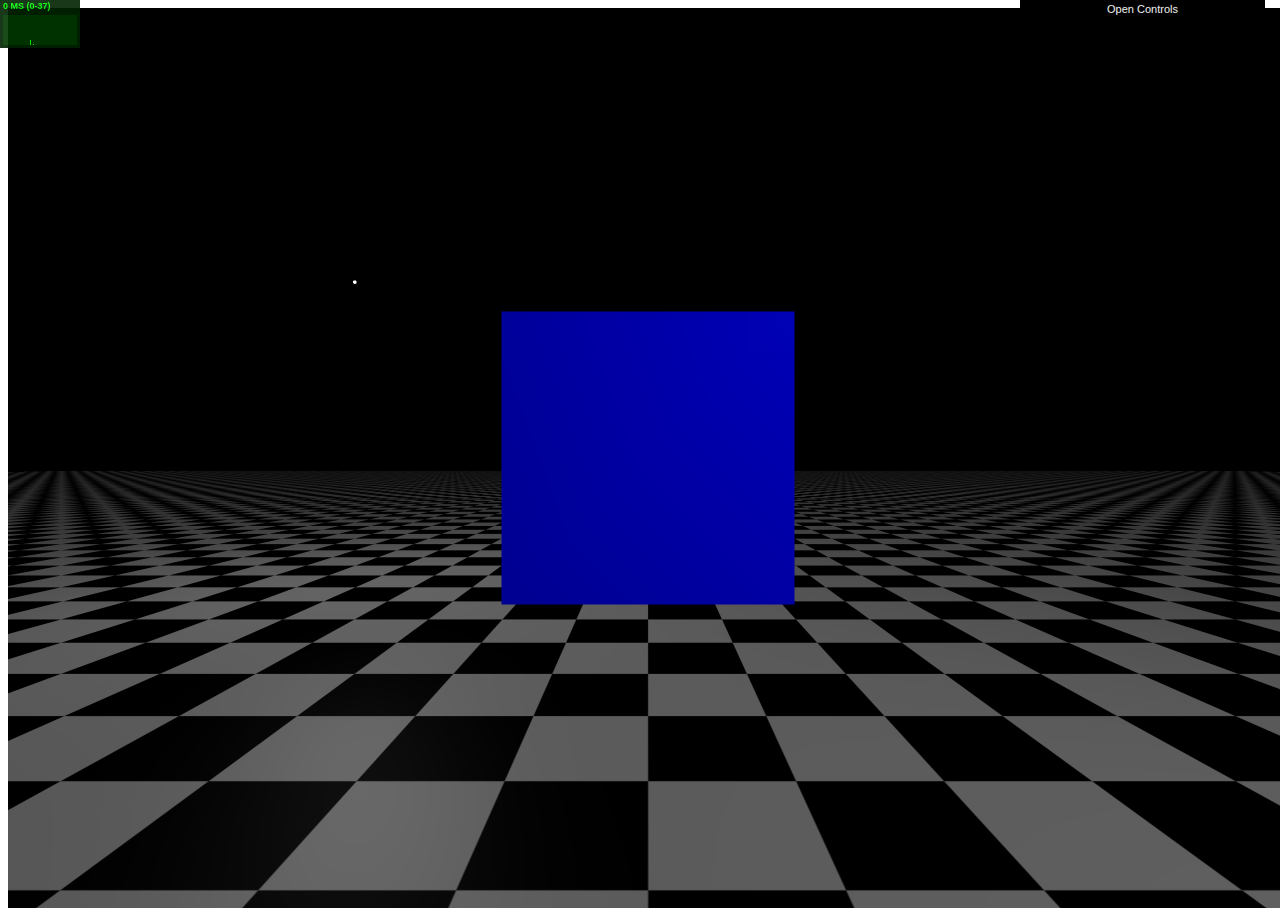
==== index.html @ 215d9282 "Merge remote-tracking branch 'origin/main' into main" ====
<!DOCTYPE html>
<html>

<head>
    <meta charset="utf-8">
    <title>Lens Renderer</title>
    <style src="webgl/style.css"></style>
</head>

<body>
    <!-- SHADERS -->
    <script id="gouraud-vs-glsl" type="x-shader/x-vertex" src="./shaders/gouraud-vs.vert.glsl"></script>
    <script id="gouraud-ps-glsl" type="x-shader/x-fragment" src="./shaders/gouraud-ps.frag.glsl"></script>
    <script id="phong-vs-glsl" type="x-shader/x-vertex" src="./shaders/phong-vs.vert.glsl"></script>
    <script id="phong-ps-glsl" type="x-shader/x-fragment" src="./shaders/phong-ps.frag.glsl"></script>
    <script id="screen-vs-glsl" type="x-shader/x-vertex" src="./shaders/screen.vert.glsl"></script>
    <script id="screen-ps-glsl" type="x-shader/x-fragment" src="./shaders/screen.frag.glsl"></script>

    <script src="webgl/Stats.js"></script>
    <script src="webgl/three.js"></script>
    <script src="webgl/dat.gui.js"></script>
    <script src="webgl/cfg.js"></script>
    <script src='webgl/DragControls.js'></script>
    <script src='webgl/OrbitControls.js'></script>
    <script src="webgl/gui.js"></script>
    <script src="webgl/scene.js"></script>
    <script src="webgl/app.js"></script>
</body>

</html>
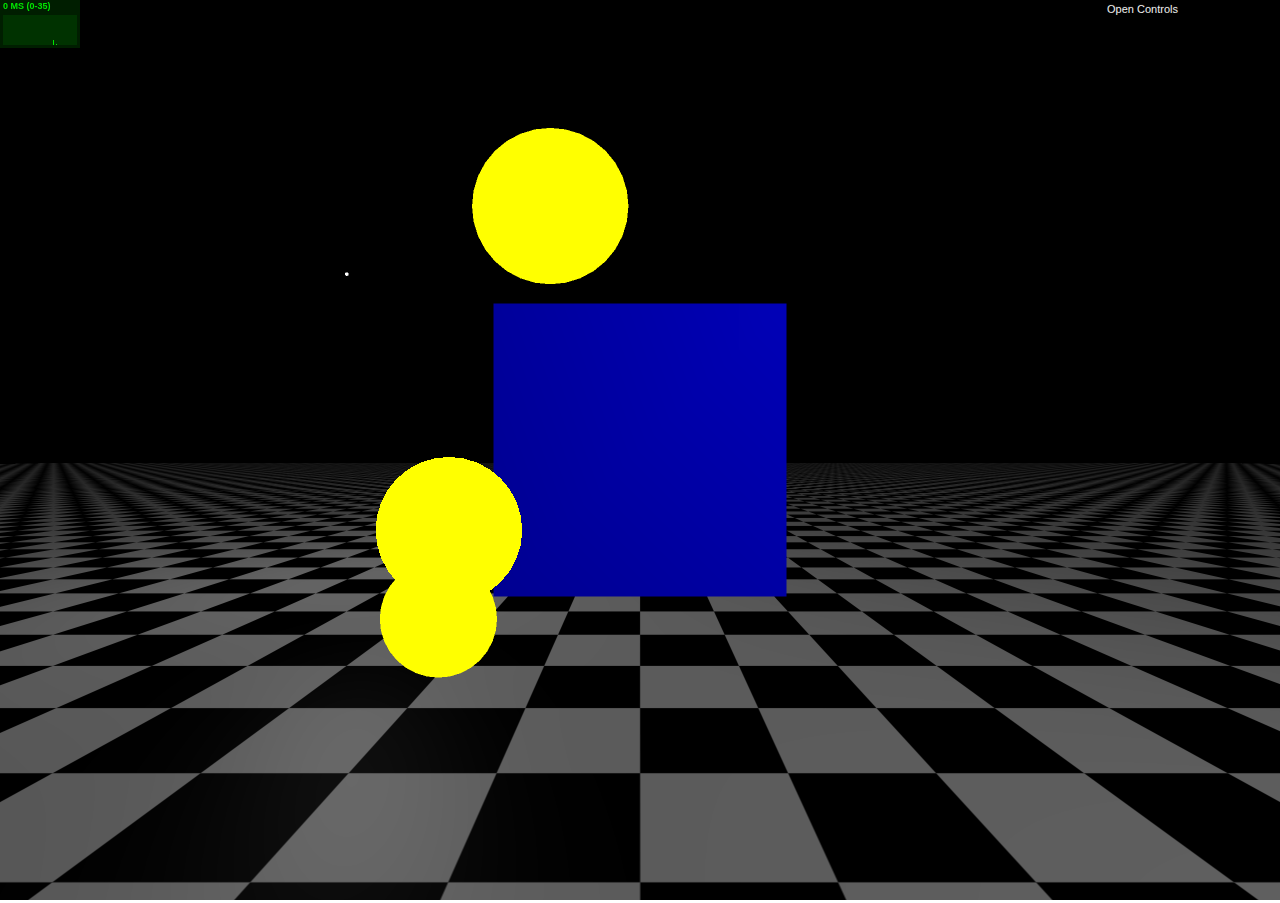
==== commit b34de62d: "add about page" ====
--- a/index.html
+++ b/index.html
@@ -1,7 +1,47 @@
 <!DOCTYPE html>
 <html>
-
+    <style>
+        body {
+            font-family: Monospace;
+            background-color: #fff;
+            color: #000;
+            margin: 0px;
+            overflow: hidden;
+        }
+    
+        #about {
+            margin: 0px;
+            border: 3px solid #fff;
+            width: 870px;
+            height: 90%;
+            position: absolute;
+            margin-top: 50px;
+            top: 0px;
+            /* to center: 
+            left: 50%;
+            margin-left: -435px; 
+            */
+            left: 50px;
+            z-index: 4;
+            font-size: 20px;
+            color: white;
+            display: none;
+            background-color: #000;
+            opacity: 0.8;
+            filter: progid:DXImageTransform.Microsoft.Gradient(GradientType=0, StartColorStr='#CC000000', EndColorStr='#CC000000');
+        }
+    
+        .codearea {
+            margin: 10px;
+            width: 850px;
+            height: 40%;
+            color: white;
+            background-color: #000;
+            font-size: 14px;
+        }
+    </style>
 <head>
+    
     <meta charset="utf-8">
     <title>Lens Renderer</title>
     <style src="webgl/style.css"></style>
@@ -25,6 +65,16 @@
     <script src="webgl/gui.js"></script>
     <script src="webgl/scene.js"></script>
     <script src="webgl/app.js"></script>
+    <script>
+        function hideAbout() {
+            var about = document.getElementById("about");
+            about.style.display = "none";
+        }
+    </script>
+    <div id="about" onclick="hideAbout();" style="display:none">
+        <center>About</center>
+        <p>By Anshuman Medhi and Aaron Wang</p>
+    </div>
 </body>
 
 </html>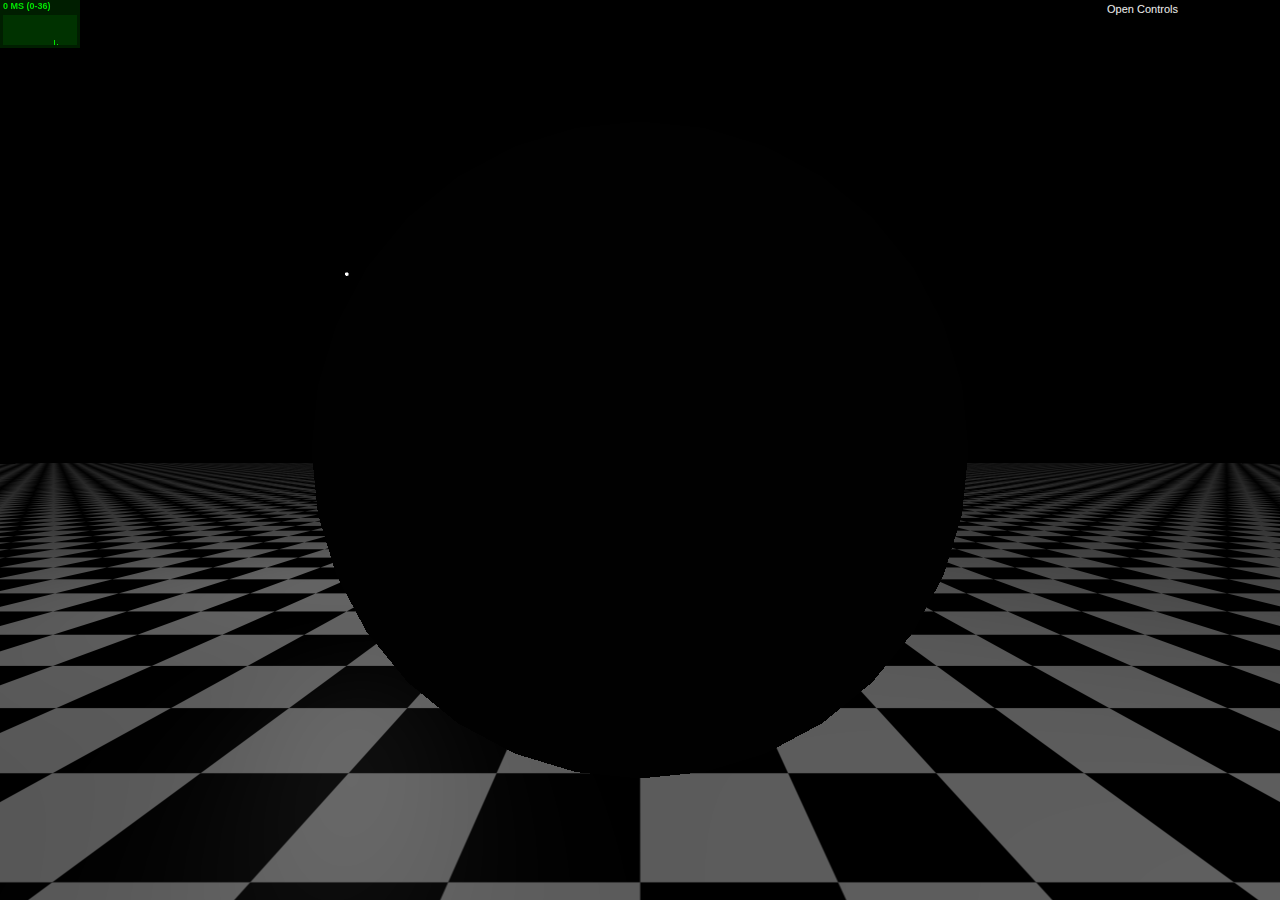
==== commit 4a3a7495: "lens shader, something is happening" ====
--- a/index.html
+++ b/index.html
@@ -55,6 +55,8 @@
     <script id="phong-ps-glsl" type="x-shader/x-fragment" src="./shaders/phong-ps.frag.glsl"></script>
     <script id="screen-vs-glsl" type="x-shader/x-vertex" src="./shaders/screen.vert.glsl"></script>
     <script id="screen-ps-glsl" type="x-shader/x-fragment" src="./shaders/screen.frag.glsl"></script>
+    <script id="lens-vs-glsl" type="x-shader/x-vertex" src="./shaders/lens.vert.glsl"></script>
+    <script id="lens-ps-glsl" type="x-shader/x-fragment" src="./shaders/lens.frag.glsl"></script>
 
     <script src="webgl/Stats.js"></script>
     <script src="webgl/three.js"></script>
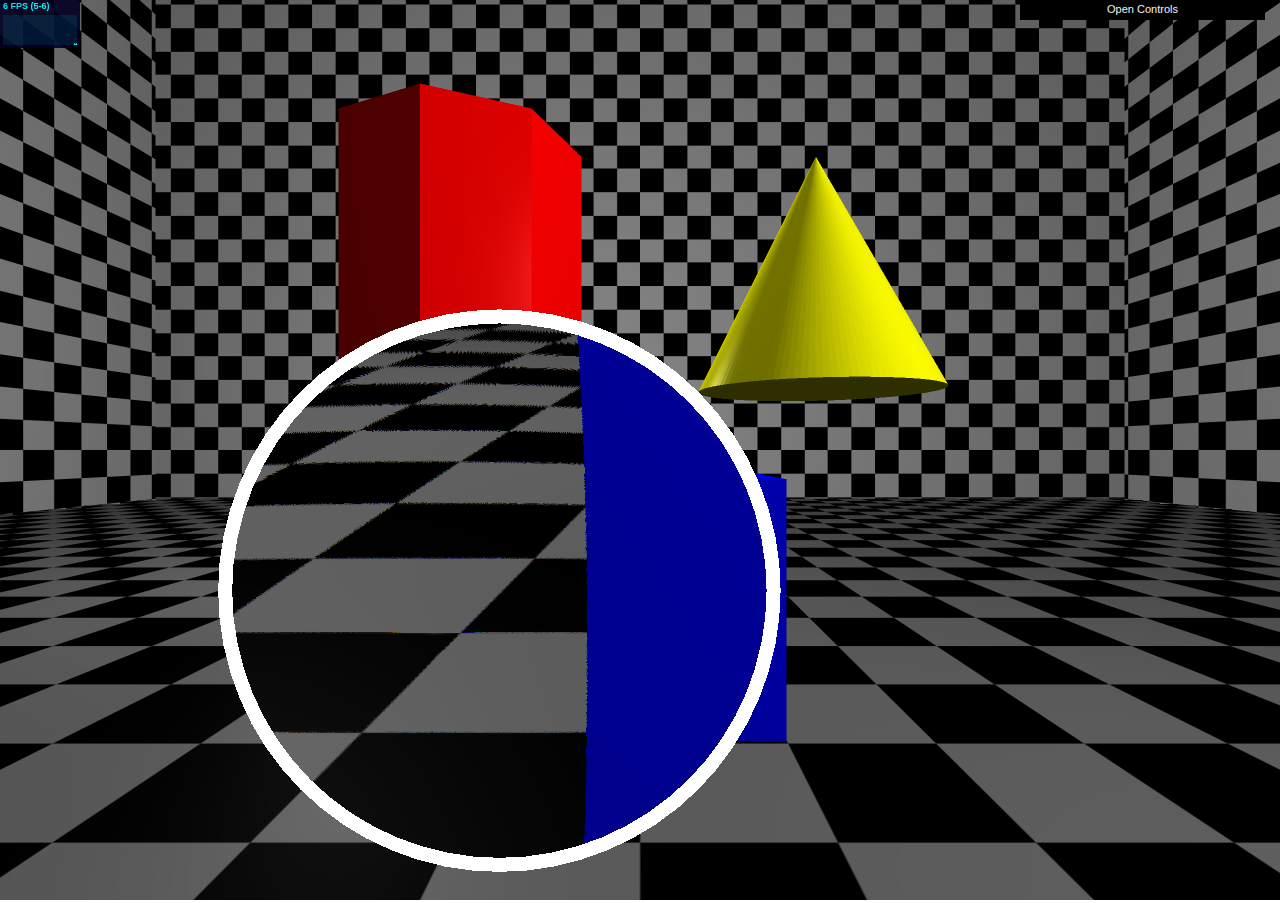
==== commit b2e710ed: "clean up" ====
--- a/index.html
+++ b/index.html
@@ -74,7 +74,7 @@
         }
     </script>
     <div id="about" onclick="hideAbout();" style="display:none">
-        <center>About</center>
+        <center>COMP5411 Rendering Project - Lens Renderer</center>
         <p>By Anshuman Medhi and Aaron Wang</p>
     </div>
 </body>
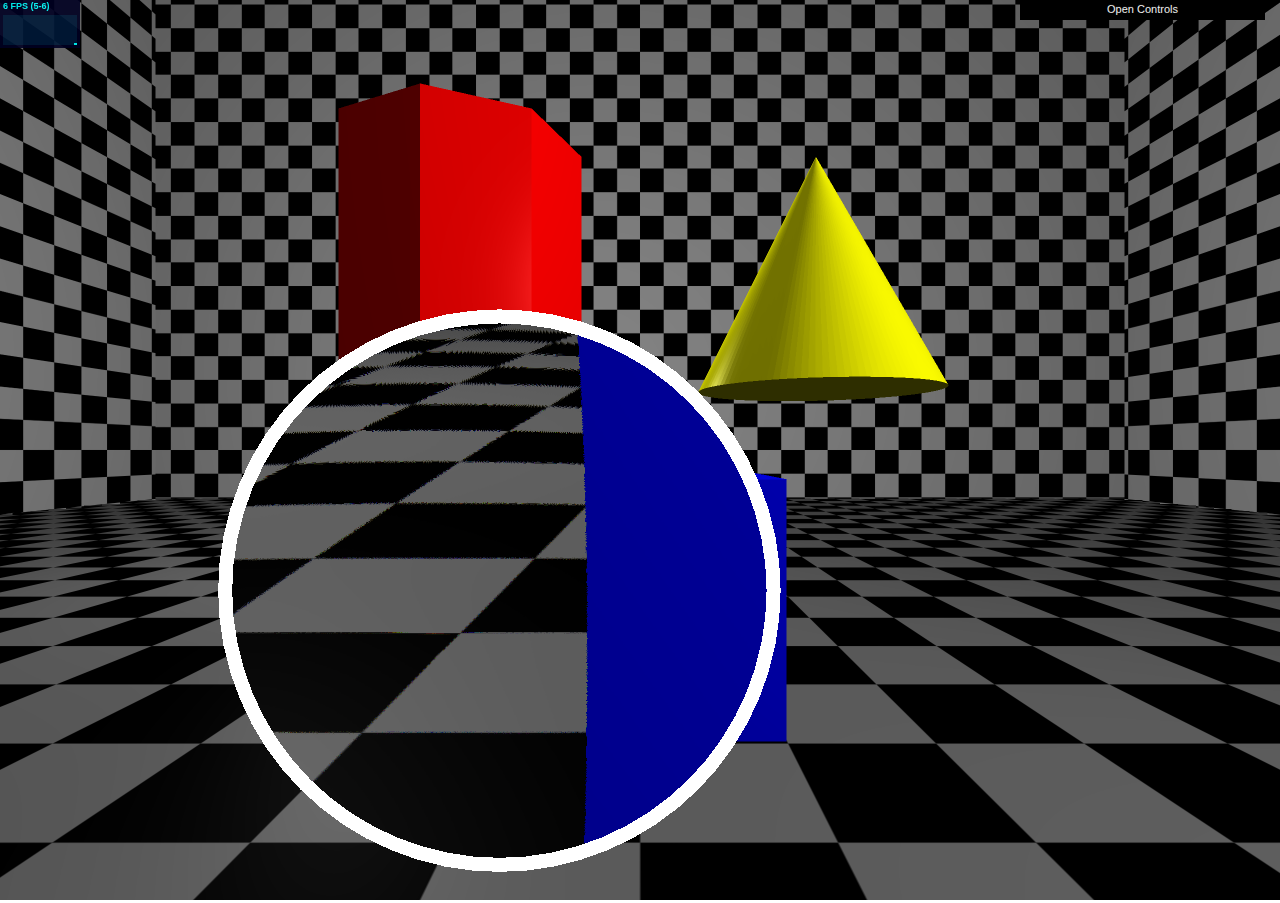
==== commit cc414968: "copy all shaders into index.html" ====
--- a/index.html
+++ b/index.html
@@ -1,47 +1,48 @@
 <!DOCTYPE html>
 <html>
-    <style>
-        body {
-            font-family: Monospace;
-            background-color: #fff;
-            color: #000;
-            margin: 0px;
-            overflow: hidden;
-        }
-    
-        #about {
-            margin: 0px;
-            border: 3px solid #fff;
-            width: 870px;
-            height: 90%;
-            position: absolute;
-            margin-top: 50px;
-            top: 0px;
-            /* to center: 
+<style>
+    body {
+        font-family: Monospace;
+        background-color: #fff;
+        color: #000;
+        margin: 0px;
+        overflow: hidden;
+    }
+
+    #about {
+        margin: 0px;
+        border: 3px solid #fff;
+        width: 870px;
+        height: 90%;
+        position: absolute;
+        margin-top: 50px;
+        top: 0px;
+        /* to center: 
             left: 50%;
             margin-left: -435px; 
             */
-            left: 50px;
-            z-index: 4;
-            font-size: 20px;
-            color: white;
-            display: none;
-            background-color: #000;
-            opacity: 0.8;
-            filter: progid:DXImageTransform.Microsoft.Gradient(GradientType=0, StartColorStr='#CC000000', EndColorStr='#CC000000');
-        }
-    
-        .codearea {
-            margin: 10px;
-            width: 850px;
-            height: 40%;
-            color: white;
-            background-color: #000;
-            font-size: 14px;
-        }
-    </style>
+        left: 50px;
+        z-index: 4;
+        font-size: 20px;
+        color: white;
+        display: none;
+        background-color: #000;
+        opacity: 0.8;
+        filter: progid:DXImageTransform.Microsoft.Gradient(GradientType=0, StartColorStr='#CC000000', EndColorStr='#CC000000');
+    }
+
+    .codearea {
+        margin: 10px;
+        width: 850px;
+        height: 40%;
+        color: white;
+        background-color: #000;
+        font-size: 14px;
+    }
+</style>
+
 <head>
-    
+
     <meta charset="utf-8">
     <title>Lens Renderer</title>
     <style src="webgl/style.css"></style>
@@ -49,14 +50,185 @@
 
 <body>
     <!-- SHADERS -->
-    <script id="gouraud-vs-glsl" type="x-shader/x-vertex" src="./shaders/gouraud-vs.vert.glsl"></script>
-    <script id="gouraud-ps-glsl" type="x-shader/x-fragment" src="./shaders/gouraud-ps.frag.glsl"></script>
-    <script id="phong-vs-glsl" type="x-shader/x-vertex" src="./shaders/phong-vs.vert.glsl"></script>
-    <script id="phong-ps-glsl" type="x-shader/x-fragment" src="./shaders/phong-ps.frag.glsl"></script>
-    <script id="screen-vs-glsl" type="x-shader/x-vertex" src="./shaders/screen.vert.glsl"></script>
-    <script id="screen-ps-glsl" type="x-shader/x-fragment" src="./shaders/screen.frag.glsl"></script>
-    <script id="lens-vs-glsl" type="x-shader/x-vertex" src="./shaders/lens.vert.glsl"></script>
-    <script id="lens-ps-glsl" type="x-shader/x-fragment" src="./shaders/lens.frag.glsl"></script>
+    <script id="phong-vs-glsl" type="x-shader/x-vertex" src="./shaders/phong-vs.vert.glsl">
+        varying vec3 vNormal;
+        varying vec3 vPos;
+        void main(){
+            gl_Position = projectionMatrix * modelViewMatrix * vec4(position, 1.0);
+            vPos = (modelViewMatrix * vec4(position, 1.0)).xyz;
+            vNormal = normalMatrix * normal;
+            gl_Position.z += 0.0001; //for wireframe z-fighting
+        }
+    </script>
+    <script id="phong-ps-glsl" type="x-shader/x-fragment" src="./shaders/phong-ps.frag.glsl">
+        varying vec3 vNormal;
+        varying vec3 vPos;
+        #if NUM_POINT_LIGHTS > 0
+            struct PointLight {
+                vec3 position;
+                vec3 color;
+            };
+            uniform PointLight pointLights[ NUM_POINT_LIGHTS ];
+        #endif	
+        uniform vec3 ambientLightColor;
+        uniform vec3 mDiffuse;
+        uniform vec3 mAmbient;
+        uniform vec3 mSpecular;
+        uniform float mShininess;
+        uniform float mKa;
+        uniform float mKd;
+        uniform float mKs;
+        void main() {	
+            vec3 N = normalize(vNormal);
+            vec3 V = normalize(-vPos);
+            vec3 lDif = vec3(0.0, 0.0, 0.0);
+            float lSpec = 0.0;
+            for(int l = 0; l < NUM_POINT_LIGHTS; l++) {
+                vec3 L = normalize(pointLights[l].position - vPos);
+                float lamb = clamp(dot(L, N), 0.0, 1.0);
+                lDif += lamb * pointLights[l].color;
+                if(lamb > 0.0) {
+                    vec3 R = reflect(-L, N);
+                    float specAngle = max(dot(R, V), 0.0);
+                    lSpec += pow(specAngle, mShininess);
+                }
+            }
+            gl_FragColor = vec4(mKa * ambientLightColor * mAmbient +
+                                mKd * lDif * mDiffuse +
+                                mKs * lSpec * mSpecular, 1.0);
+        }
+    </script>
+    <script id="screen-vs-glsl" type="x-shader/x-vertex" src="./shaders/screen.vert.glsl">
+        varying vec2 vUv;
+
+        void main() {
+            vUv = uv;
+            gl_Position = projectionMatrix * modelViewMatrix * vec4(position, 1.0);
+        }
+    </script>
+    <script id="screen-ps-glsl" type="x-shader/x-fragment" src="./shaders/screen.frag.glsl">
+        varying vec2 vUv;
+        uniform sampler2D tDiffuse;
+        
+        void main() { 
+            // vec2 fragmentScreenCoordinates = vec2(gl_FragCoord.x / _ScreenParams.x, gl_FragCoord.y / _ScreenParams.y);
+            // vec4 tex = texture2D(tDiffuse, fragmentScreenCoordinates); 
+            vec4 tex = texture2D(tDiffuse, vUv); 
+            gl_FragColor = tex; 
+        }
+    </script>
+    <script id="lens-vs-glsl" type="x-shader/x-vertex" src="./shaders/lens.vert.glsl">
+        varying vec2 vUv;
+
+        void main() {
+            vUv = uv;
+            gl_Position = projectionMatrix * modelViewMatrix * vec4(position, 1.0);
+        }
+    </script>
+    <script id="lens-ps-glsl" type="x-shader/x-fragment" src="./shaders/lens.frag.glsl">
+        uniform sampler2D tDiffuse;
+        uniform float lensRadius1;
+        uniform float lensRadius2;
+        uniform float lensDiameter;
+        uniform float lensWidth;
+        uniform float chroma;
+        uniform vec3 lensPosition;
+        uniform float eta[6];
+        uniform vec2 screen;
+        
+        vec4 raycirc(vec3 orig, vec3 ray, vec3 center, float radius, float sign) {
+            float r2 = radius * radius;
+            vec3 L = center - orig;
+            float tca = dot(L, ray);
+            float d2 = dot(L, L) - tca * tca;
+            float d = sqrt(d2);
+            float thc = sqrt(max(r2 - d2, 0.));
+            return vec4(orig + (tca - sign * thc) * ray, r2 >= d2);
+        }
+        
+        vec3 rayplane(vec3 orig, vec3 ray, float wallZ) {
+            vec3 p0 = vec3(0, 0, wallZ);
+            vec3 l0 = orig;
+            vec3 n = vec3(0, 0, -1);
+            float d = (p0 - l0).z / ray.z;
+            // float d = dot(p0 - l0, n) / dot(ray, n);
+            return orig + ray * d;
+        }
+        
+        void main() {
+            float flip = 1.;
+            // float wallZ=100.;
+            float wallZ = gl_FragCoord.z;
+            float r1 = lensRadius1 * 30000.;
+            float r2 = lensRadius2 * 30000.;
+            float lr = lensDiameter / 2.;
+        
+            // The center of the lens
+            vec3 lensPos = vec3(lensPosition.xy, 0);
+        
+            // Calculate the center of curvature of the front face of the lens
+            float tmp1 = sqrt(r1 * r1 - lr * lr) * sign(r1) * flip;
+            vec3 lensCenter1 = lensPos + vec3(0, 0, -(lensWidth / 2. - tmp1));
+        
+            // Calculate the center of curvature of the back face of the lens
+            float tmp2 = sqrt(r2 * r2 - lr * lr) * sign(r2) * flip;
+            vec3 lensCenter2 = lensPos + vec3(0, 0, (lensWidth / 2. - tmp2));
+        
+            // First ray from the 'camera'(center of lens but back) towards the FragCoord
+            vec3 cameraCenter = vec3(lensPosition.xy, -lensPosition.z);
+            vec3 ray = normalize(gl_FragCoord.xyz - cameraCenter);
+        
+            // Intersect the front face of the lens (using standard ray-circle intersection)
+            vec4 frontFaceHit = raycirc(cameraCenter, ray, lensCenter1, r1, flip);
+            vec3 frontFaceNormal = normalize(frontFaceHit.xyz - lensCenter1);
+        
+            vec3 colors[6];
+            float eta_i;
+            vec3 ray2, backFaceNormal, ray3, intersection3;
+            vec4 backFaceHit;
+            // Project 6 rays according to different color components (with different refractive indices)
+        #pragma unroll_loop_start
+            for (int i = 0; i < 6; i++) {
+                eta_i = 1. / eta[i] / eta[i];
+                // Refract through the front face
+                ray2 = refract(ray, frontFaceNormal, eta_i);
+        
+                // Intersect the back face (using new ray)
+                backFaceHit = raycirc(frontFaceHit.xyz, ray2, lensCenter2, r2, -flip);
+                backFaceNormal = normalize(backFaceHit.xyz - lensCenter2);
+        
+                // Refract through the back face
+                ray3 = refract(ray2, backFaceNormal, eta_i);
+        
+                // Intersect with the 'back wall' (aka original scene)
+                intersection3 = rayplane(backFaceHit.xyz, ray3, chroma);
+        
+                // sample the texture
+                colors[i] = texture2D(tDiffuse, intersection3.xy / screen.xy).rgb;
+            }
+        #pragma unroll_loop_end
+        
+            // This should simulate dispersion
+            // 6 color component distribution comes from this paper;
+            // https://web.archive.org/web/20061128135550/http://home.iitk.ac.in/~shankars/reports/dispersionraytrace.pdf
+            // Take one color component from each ray
+            float r = colors[0].r * .5;
+            float y = dot(vec3(2., 2., -1.), colors[1]) / 6.;
+            float g = colors[2].g * .5;
+            float c = dot(vec3(-1., 2., 2.), colors[3]) / 6.;
+            float b = colors[4].b * .5;
+            float v = dot(vec3(2., -1., 2.), colors[5]) / 6.;
+            // mix the color components
+            float R = r + (2. * v + 2. * y - c) / 3.;
+            float G = g + (2. * y + 2. * c - v) / 3.;
+            float B = b + (2. * c + 2. * v - y) / 3.;
+            vec4 mixed = vec4(R, G, B, 1);
+        
+            // Only render the parts where the ray actually hits the lens, otherwise there are artifacts
+            float alpha = frontFaceHit.a;
+            gl_FragColor = texture2D(tDiffuse, gl_FragCoord.xy / screen.xy) * (1. - alpha) + mixed * alpha;
+        }
+    </script>
 
     <script src="webgl/Stats.js"></script>
     <script src="webgl/three.js"></script>
@@ -74,7 +246,7 @@
         }
     </script>
     <div id="about" onclick="hideAbout();" style="display:none">
-        <center>COMP5411 Rendering Project - Lens Renderer</center>
+        <center>About</center>
         <p>By Anshuman Medhi and Aaron Wang</p>
     </div>
 </body>
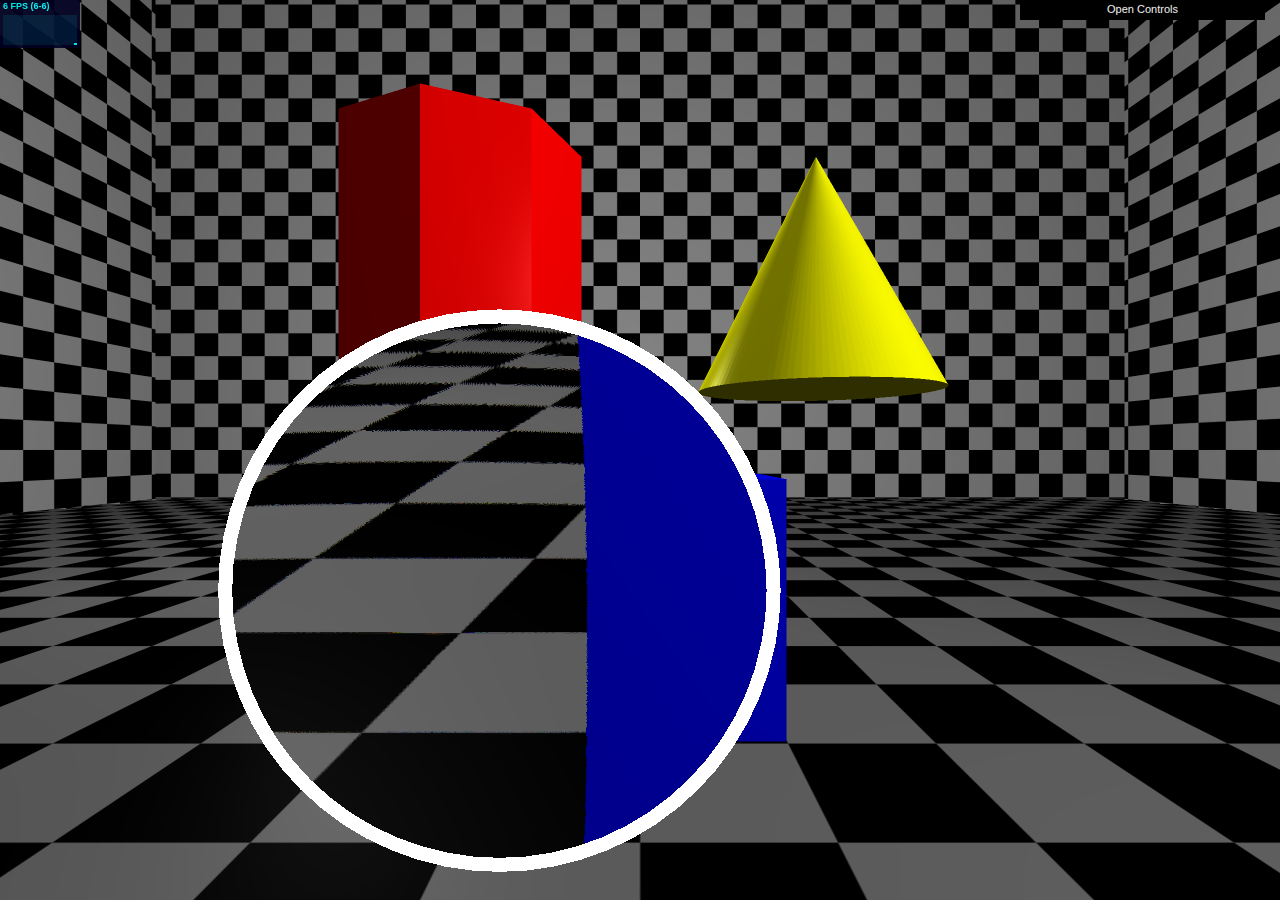
==== commit d3f781b8: "Merge remote-tracking branch 'origin/main' into main" ====
--- a/index.html
+++ b/index.html
@@ -246,7 +246,7 @@
         }
     </script>
     <div id="about" onclick="hideAbout();" style="display:none">
-        <center>About</center>
+        <center>COMP5411 Rendering Project - Lens Renderer</center>
         <p>By Anshuman Medhi and Aaron Wang</p>
     </div>
 </body>
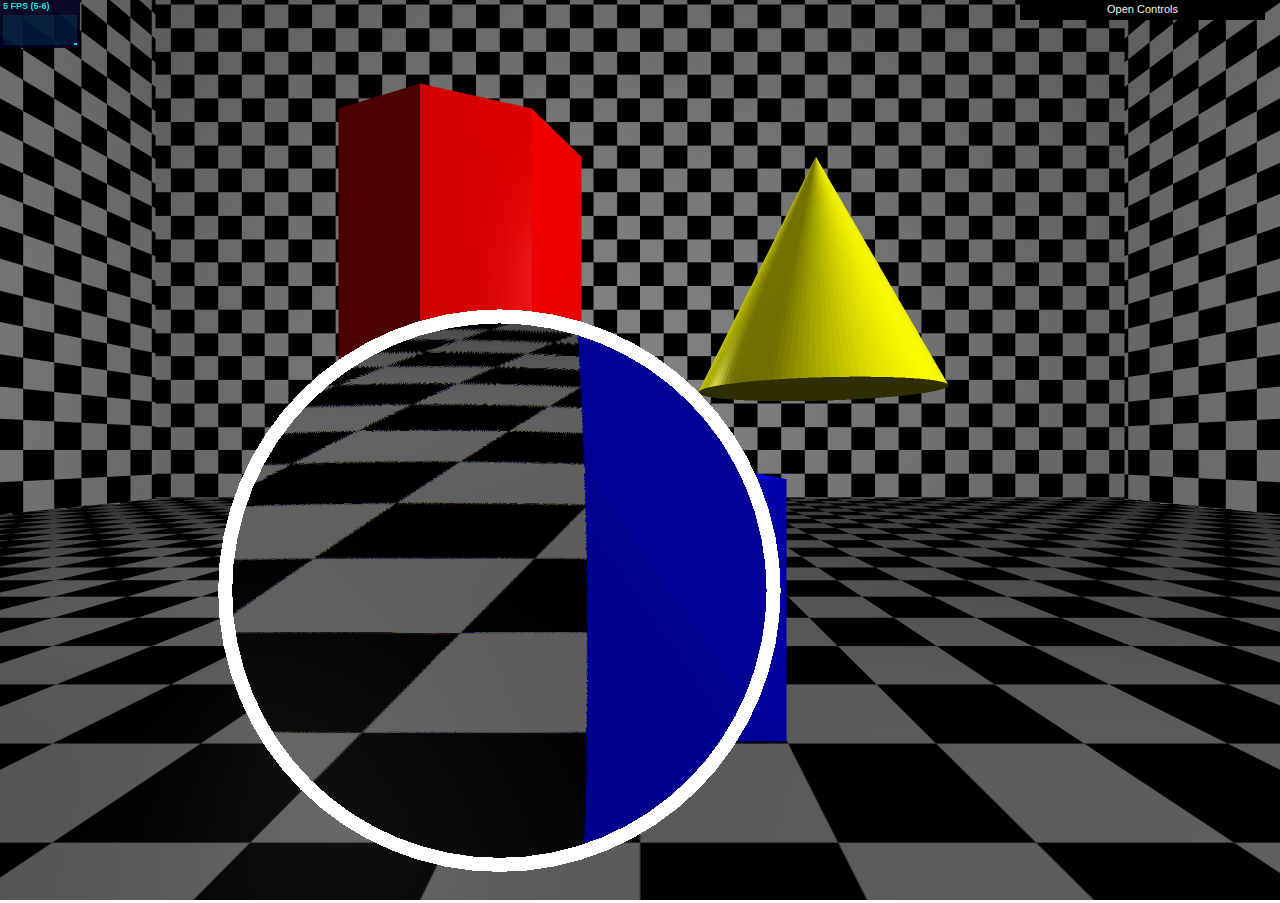
==== commit 4391e415: "uncopy all shaders" ====
--- a/index.html
+++ b/index.html
@@ -1,48 +1,47 @@
 <!DOCTYPE html>
 <html>
-<style>
-    body {
-        font-family: Monospace;
-        background-color: #fff;
-        color: #000;
-        margin: 0px;
-        overflow: hidden;
-    }
-
-    #about {
-        margin: 0px;
-        border: 3px solid #fff;
-        width: 870px;
-        height: 90%;
-        position: absolute;
-        margin-top: 50px;
-        top: 0px;
-        /* to center: 
+    <style>
+        body {
+            font-family: Monospace;
+            background-color: #fff;
+            color: #000;
+            margin: 0px;
+            overflow: hidden;
+        }
+    
+        #about {
+            margin: 0px;
+            border: 3px solid #fff;
+            width: 870px;
+            height: 90%;
+            position: absolute;
+            margin-top: 50px;
+            top: 0px;
+            /* to center: 
             left: 50%;
             margin-left: -435px; 
             */
-        left: 50px;
-        z-index: 4;
-        font-size: 20px;
-        color: white;
-        display: none;
-        background-color: #000;
-        opacity: 0.8;
-        filter: progid:DXImageTransform.Microsoft.Gradient(GradientType=0, StartColorStr='#CC000000', EndColorStr='#CC000000');
-    }
-
-    .codearea {
-        margin: 10px;
-        width: 850px;
-        height: 40%;
-        color: white;
-        background-color: #000;
-        font-size: 14px;
-    }
-</style>
-
+            left: 50px;
+            z-index: 4;
+            font-size: 20px;
+            color: white;
+            display: none;
+            background-color: #000;
+            opacity: 0.8;
+            filter: progid:DXImageTransform.Microsoft.Gradient(GradientType=0, StartColorStr='#CC000000', EndColorStr='#CC000000');
+        }
+    
+        .codearea {
+            margin: 10px;
+            width: 850px;
+            height: 40%;
+            color: white;
+            background-color: #000;
+            font-size: 14px;
+        }
+    </style>
 <head>
-
+    
     <meta charset="utf-8">
     <title>Lens Renderer</title>
     <style src="webgl/style.css"></style>
@@ -50,185 +49,12 @@
 
 <body>
     <!-- SHADERS -->
-    <script id="phong-vs-glsl" type="x-shader/x-vertex" src="./shaders/phong-vs.vert.glsl">
-        varying vec3 vNormal;
-        varying vec3 vPos;
-        void main(){
-            gl_Position = projectionMatrix * modelViewMatrix * vec4(position, 1.0);
-            vPos = (modelViewMatrix * vec4(position, 1.0)).xyz;
-            vNormal = normalMatrix * normal;
-            gl_Position.z += 0.0001; //for wireframe z-fighting
-        }
-    </script>
-    <script id="phong-ps-glsl" type="x-shader/x-fragment" src="./shaders/phong-ps.frag.glsl">
-        varying vec3 vNormal;
-        varying vec3 vPos;
-        #if NUM_POINT_LIGHTS > 0
-            struct PointLight {
-                vec3 position;
-                vec3 color;
-            };
-            uniform PointLight pointLights[ NUM_POINT_LIGHTS ];
-        #endif	
-        uniform vec3 ambientLightColor;
-        uniform vec3 mDiffuse;
-        uniform vec3 mAmbient;
-        uniform vec3 mSpecular;
-        uniform float mShininess;
-        uniform float mKa;
-        uniform float mKd;
-        uniform float mKs;
-        void main() {	
-            vec3 N = normalize(vNormal);
-            vec3 V = normalize(-vPos);
-            vec3 lDif = vec3(0.0, 0.0, 0.0);
-            float lSpec = 0.0;
-            for(int l = 0; l < NUM_POINT_LIGHTS; l++) {
-                vec3 L = normalize(pointLights[l].position - vPos);
-                float lamb = clamp(dot(L, N), 0.0, 1.0);
-                lDif += lamb * pointLights[l].color;
-                if(lamb > 0.0) {
-                    vec3 R = reflect(-L, N);
-                    float specAngle = max(dot(R, V), 0.0);
-                    lSpec += pow(specAngle, mShininess);
-                }
-            }
-            gl_FragColor = vec4(mKa * ambientLightColor * mAmbient +
-                                mKd * lDif * mDiffuse +
-                                mKs * lSpec * mSpecular, 1.0);
-        }
-    </script>
-    <script id="screen-vs-glsl" type="x-shader/x-vertex" src="./shaders/screen.vert.glsl">
-        varying vec2 vUv;
-
-        void main() {
-            vUv = uv;
-            gl_Position = projectionMatrix * modelViewMatrix * vec4(position, 1.0);
-        }
-    </script>
-    <script id="screen-ps-glsl" type="x-shader/x-fragment" src="./shaders/screen.frag.glsl">
-        varying vec2 vUv;
-        uniform sampler2D tDiffuse;
-        
-        void main() { 
-            // vec2 fragmentScreenCoordinates = vec2(gl_FragCoord.x / _ScreenParams.x, gl_FragCoord.y / _ScreenParams.y);
-            // vec4 tex = texture2D(tDiffuse, fragmentScreenCoordinates); 
-            vec4 tex = texture2D(tDiffuse, vUv); 
-            gl_FragColor = tex; 
-        }
-    </script>
-    <script id="lens-vs-glsl" type="x-shader/x-vertex" src="./shaders/lens.vert.glsl">
-        varying vec2 vUv;
-
-        void main() {
-            vUv = uv;
-            gl_Position = projectionMatrix * modelViewMatrix * vec4(position, 1.0);
-        }
-    </script>
-    <script id="lens-ps-glsl" type="x-shader/x-fragment" src="./shaders/lens.frag.glsl">
-        uniform sampler2D tDiffuse;
-        uniform float lensRadius1;
-        uniform float lensRadius2;
-        uniform float lensDiameter;
-        uniform float lensWidth;
-        uniform float chroma;
-        uniform vec3 lensPosition;
-        uniform float eta[6];
-        uniform vec2 screen;
-        
-        vec4 raycirc(vec3 orig, vec3 ray, vec3 center, float radius, float sign) {
-            float r2 = radius * radius;
-            vec3 L = center - orig;
-            float tca = dot(L, ray);
-            float d2 = dot(L, L) - tca * tca;
-            float d = sqrt(d2);
-            float thc = sqrt(max(r2 - d2, 0.));
-            return vec4(orig + (tca - sign * thc) * ray, r2 >= d2);
-        }
-        
-        vec3 rayplane(vec3 orig, vec3 ray, float wallZ) {
-            vec3 p0 = vec3(0, 0, wallZ);
-            vec3 l0 = orig;
-            vec3 n = vec3(0, 0, -1);
-            float d = (p0 - l0).z / ray.z;
-            // float d = dot(p0 - l0, n) / dot(ray, n);
-            return orig + ray * d;
-        }
-        
-        void main() {
-            float flip = 1.;
-            // float wallZ=100.;
-            float wallZ = gl_FragCoord.z;
-            float r1 = lensRadius1 * 30000.;
-            float r2 = lensRadius2 * 30000.;
-            float lr = lensDiameter / 2.;
-        
-            // The center of the lens
-            vec3 lensPos = vec3(lensPosition.xy, 0);
-        
-            // Calculate the center of curvature of the front face of the lens
-            float tmp1 = sqrt(r1 * r1 - lr * lr) * sign(r1) * flip;
-            vec3 lensCenter1 = lensPos + vec3(0, 0, -(lensWidth / 2. - tmp1));
-        
-            // Calculate the center of curvature of the back face of the lens
-            float tmp2 = sqrt(r2 * r2 - lr * lr) * sign(r2) * flip;
-            vec3 lensCenter2 = lensPos + vec3(0, 0, (lensWidth / 2. - tmp2));
-        
-            // First ray from the 'camera'(center of lens but back) towards the FragCoord
-            vec3 cameraCenter = vec3(lensPosition.xy, -lensPosition.z);
-            vec3 ray = normalize(gl_FragCoord.xyz - cameraCenter);
-        
-            // Intersect the front face of the lens (using standard ray-circle intersection)
-            vec4 frontFaceHit = raycirc(cameraCenter, ray, lensCenter1, r1, flip);
-            vec3 frontFaceNormal = normalize(frontFaceHit.xyz - lensCenter1);
-        
-            vec3 colors[6];
-            float eta_i;
-            vec3 ray2, backFaceNormal, ray3, intersection3;
-            vec4 backFaceHit;
-            // Project 6 rays according to different color components (with different refractive indices)
-        #pragma unroll_loop_start
-            for (int i = 0; i < 6; i++) {
-                eta_i = 1. / eta[i] / eta[i];
-                // Refract through the front face
-                ray2 = refract(ray, frontFaceNormal, eta_i);
-        
-                // Intersect the back face (using new ray)
-                backFaceHit = raycirc(frontFaceHit.xyz, ray2, lensCenter2, r2, -flip);
-                backFaceNormal = normalize(backFaceHit.xyz - lensCenter2);
-        
-                // Refract through the back face
-                ray3 = refract(ray2, backFaceNormal, eta_i);
-        
-                // Intersect with the 'back wall' (aka original scene)
-                intersection3 = rayplane(backFaceHit.xyz, ray3, chroma);
-        
-                // sample the texture
-                colors[i] = texture2D(tDiffuse, intersection3.xy / screen.xy).rgb;
-            }
-        #pragma unroll_loop_end
-        
-            // This should simulate dispersion
-            // 6 color component distribution comes from this paper;
-            // https://web.archive.org/web/20061128135550/http://home.iitk.ac.in/~shankars/reports/dispersionraytrace.pdf
-            // Take one color component from each ray
-            float r = colors[0].r * .5;
-            float y = dot(vec3(2., 2., -1.), colors[1]) / 6.;
-            float g = colors[2].g * .5;
-            float c = dot(vec3(-1., 2., 2.), colors[3]) / 6.;
-            float b = colors[4].b * .5;
-            float v = dot(vec3(2., -1., 2.), colors[5]) / 6.;
-            // mix the color components
-            float R = r + (2. * v + 2. * y - c) / 3.;
-            float G = g + (2. * y + 2. * c - v) / 3.;
-            float B = b + (2. * c + 2. * v - y) / 3.;
-            vec4 mixed = vec4(R, G, B, 1);
-        
-            // Only render the parts where the ray actually hits the lens, otherwise there are artifacts
-            float alpha = frontFaceHit.a;
-            gl_FragColor = texture2D(tDiffuse, gl_FragCoord.xy / screen.xy) * (1. - alpha) + mixed * alpha;
-        }
-    </script>
+    <script id="phong-vs-glsl" type="x-shader/x-vertex" src="./shaders/phong-vs.vert.glsl"></script>
+    <script id="phong-ps-glsl" type="x-shader/x-fragment" src="./shaders/phong-ps.frag.glsl"></script>
+    <script id="screen-vs-glsl" type="x-shader/x-vertex" src="./shaders/screen.vert.glsl"></script>
+    <script id="screen-ps-glsl" type="x-shader/x-fragment" src="./shaders/screen.frag.glsl"></script>
+    <script id="lens-vs-glsl" type="x-shader/x-vertex" src="./shaders/lens.vert.glsl"></script>
+    <script id="lens-ps-glsl" type="x-shader/x-fragment" src="./shaders/lens.frag.glsl"></script>
 
     <script src="webgl/Stats.js"></script>
     <script src="webgl/three.js"></script>
@@ -246,7 +72,7 @@
         }
     </script>
     <div id="about" onclick="hideAbout();" style="display:none">
-        <center>COMP5411 Rendering Project - Lens Renderer</center>
+        <center>About</center>
         <p>By Anshuman Medhi and Aaron Wang</p>
     </div>
 </body>
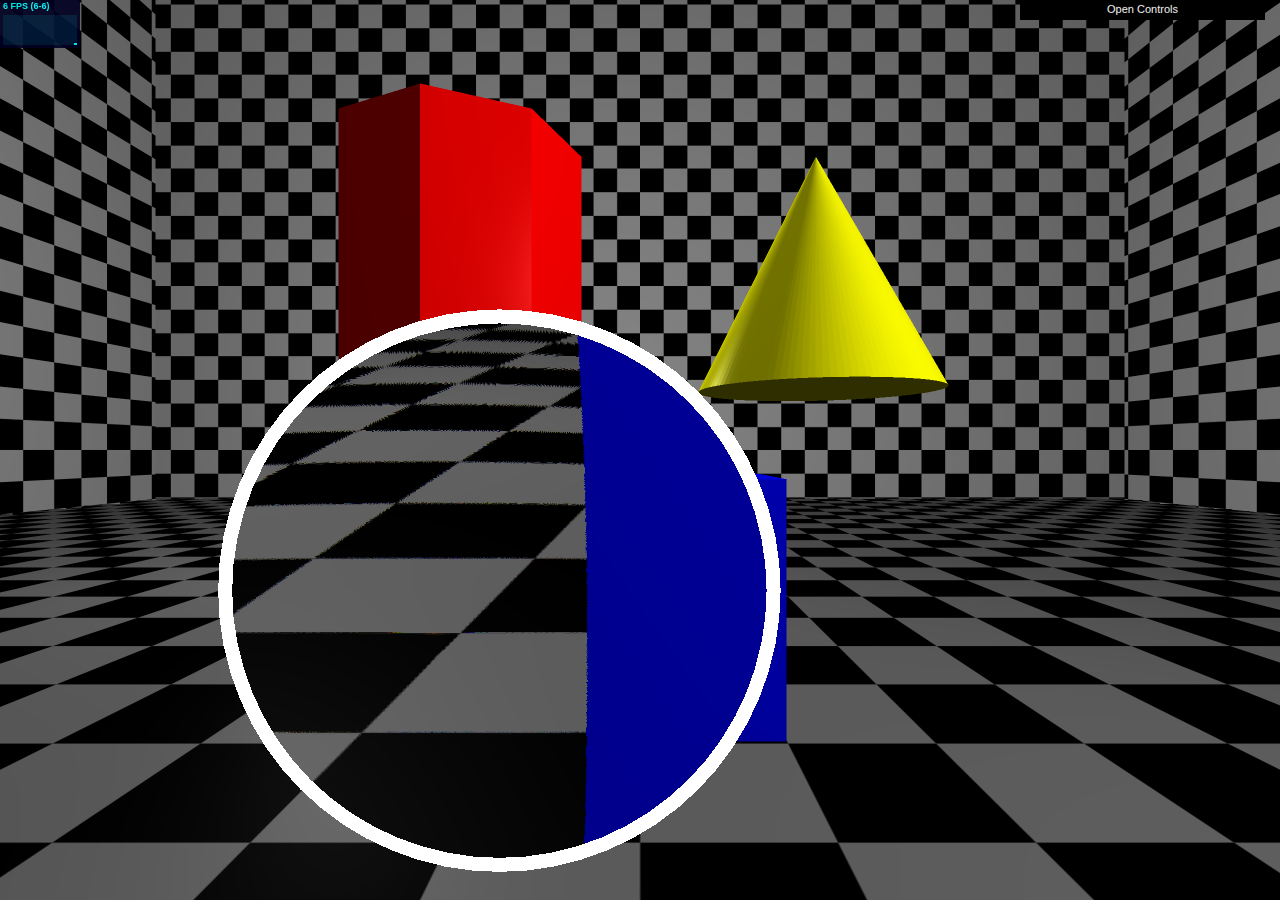
==== commit 22a16a53: "index.html uses relative path" ====
--- a/index.html
+++ b/index.html
@@ -44,7 +44,7 @@
     
     <meta charset="utf-8">
     <title>Lens Renderer</title>
-    <style src="webgl/style.css"></style>
+    <style src="./webgl/style.css"></style>
 </head>
 
 <body>
@@ -56,15 +56,15 @@
     <script id="lens-vs-glsl" type="x-shader/x-vertex" src="./shaders/lens.vert.glsl"></script>
     <script id="lens-ps-glsl" type="x-shader/x-fragment" src="./shaders/lens.frag.glsl"></script>
 
-    <script src="webgl/Stats.js"></script>
-    <script src="webgl/three.js"></script>
-    <script src="webgl/dat.gui.js"></script>
-    <script src="webgl/cfg.js"></script>
-    <script src='webgl/DragControls.js'></script>
-    <script src='webgl/OrbitControls.js'></script>
-    <script src="webgl/gui.js"></script>
-    <script src="webgl/scene.js"></script>
-    <script src="webgl/app.js"></script>
+    <script src="./webgl/Stats.js"></script>
+    <script src="./webgl/three.js"></script>
+    <script src="./webgl/dat.gui.js"></script>
+    <script src="./webgl/cfg.js"></script>
+    <script src='./webgl/DragControls.js'></script>
+    <script src='./webgl/OrbitControls.js'></script>
+    <script src="./webgl/gui.js"></script>
+    <script src="./webgl/scene.js"></script>
+    <script src="./webgl/app.js"></script>
     <script>
         function hideAbout() {
             var about = document.getElementById("about");
@@ -77,4 +77,4 @@
     </div>
 </body>
 
-</html>+</html>
